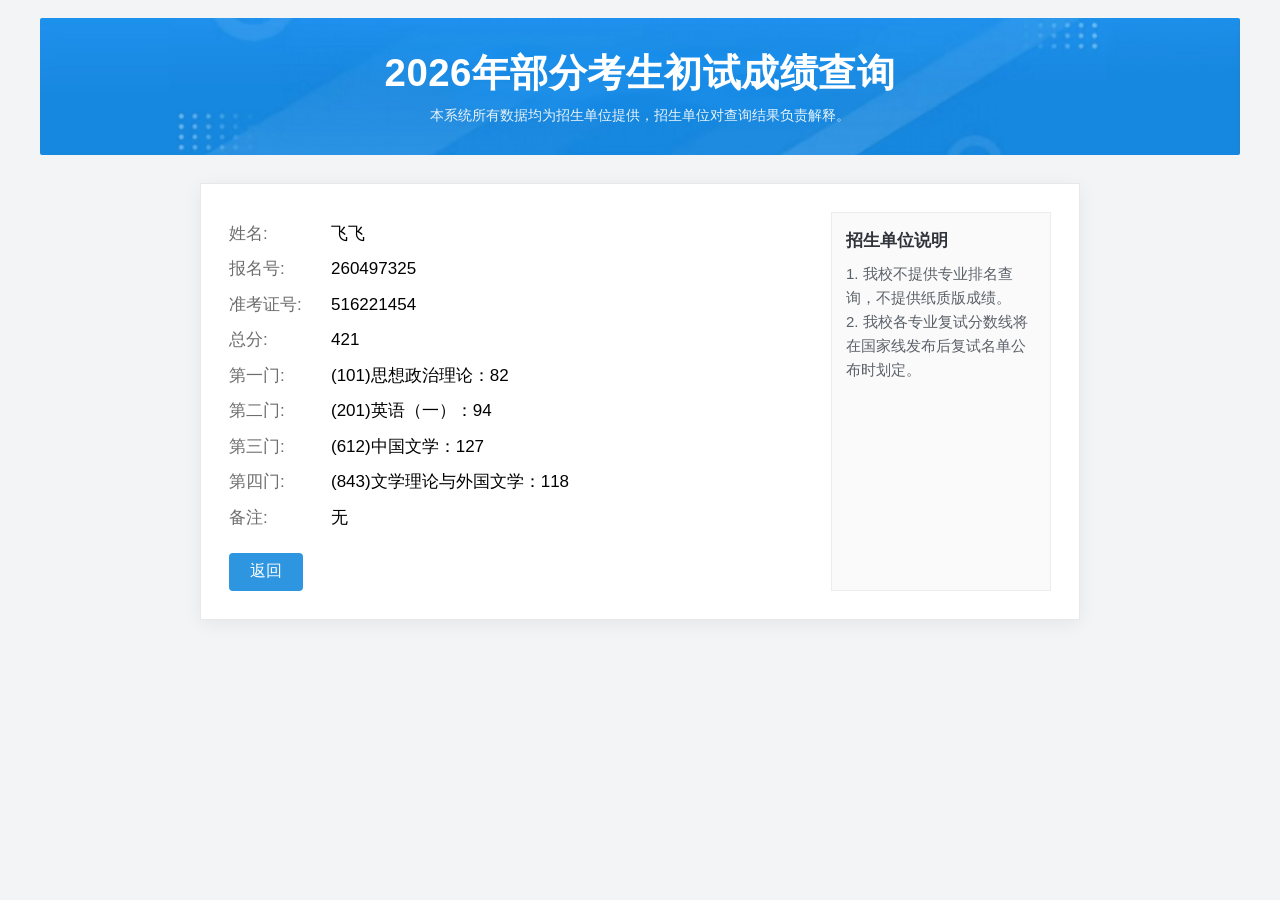
==== score-query.html @ 717235b0 "模仿图片" ====
<!doctype html>
<html lang="zh-CN">
<head>
  <meta charset="UTF-8" />
  <meta name="viewport" content="width=device-width, initial-scale=1.0" />
  <title>成绩查询结果</title>
  <style>
    :root {
      --bg: #f3f4f6;
      --card: #ffffff;
      --line: #e4e4e7;
      --text: #1f2937;
      --muted: #6b7280;
      --blue: #2b98e8;
      --blue-dark: #1f84d1;
      --warn-bg: #f4efdf;
      --warn-text: #666;
      --button: #2e95e0;
      --radius: 4px;
      --shadow: 0 4px 18px rgba(0, 0, 0, 0.06);
      --font-main: "PingFang SC", "Microsoft YaHei", "Noto Sans SC", sans-serif;
    }

    * {
      box-sizing: border-box;
    }

    html,
    body {
      margin: 0;
      padding: 0;
      min-height: 100%;
      background: var(--bg);
      color: var(--text);
      font-family: var(--font-main);
    }

    .page {
      width: min(1200px, 100% - 24px);
      margin: 18px auto 36px;
    }

    .blue-banner {
      position: relative;
      background: #2f95de url("pic/01.png") center center / cover no-repeat;
      color: #fff;
      border-radius: 2px;
      overflow: hidden;
      padding: 30px 24px;
      text-align: center;
    }

    .blue-banner::before,
    .blue-banner::after {
      content: "";
      display: none;
      position: absolute;
      border-radius: 999px;
      pointer-events: none;
      opacity: 0.15;
      border: 2px solid #fff;
    }

    .blue-banner::before {
      width: 150px;
      height: 150px;
      left: -40px;
      top: -70px;
    }

    .blue-banner::after {
      width: 200px;
      height: 200px;
      right: -90px;
      bottom: -120px;
    }

    .title {
      margin: 0;
      font-size: clamp(28px, 3vw, 44px);
      font-weight: 700;
      letter-spacing: 0.5px;
    }

    .subtitle {
      margin: 8px 0 0;
      font-size: 14px;
      opacity: 0.9;
    }

    .desktop-shell {
      margin: 28px auto 0;
      width: min(880px, 100%);
      background: var(--card);
      border: 1px solid #e8e8e8;
      box-shadow: var(--shadow);
      padding: 28px;
    }

    .desktop-grid {
      display: grid;
      grid-template-columns: 1fr 220px;
      gap: 24px;
    }

    .desktop-note {
      border: 1px solid #ececec;
      background: #fafafa;
      padding: 14px;
      font-size: 15px;
      color: #5b6169;
      line-height: 1.6;
    }

    .desktop-note strong {
      display: block;
      color: #30343a;
      margin-bottom: 8px;
      font-size: 17px;
    }

    .rows {
      margin-top: 4px;
    }

    .row {
      display: grid;
      grid-template-columns: 92px 1fr;
      gap: 10px;
      align-items: start;
      font-size: 17px;
      line-height: 1.85;
      color: #6d6d6d;
      padding: 2px 0;
    }

    .row-label {
      color: #6d6d6d;
    }

    .row-value {
      color: #000;
      word-break: break-all;
    }

    .btn-line {
      margin-top: 18px;
    }

    .btn {
      border: none;
      cursor: pointer;
      background: var(--button);
      color: #fff;
      border-radius: var(--radius);
      padding: 0 18px;
      min-width: 74px;
      height: 38px;
      font-size: 16px;
    }

    .btn:hover {
      background: #2086cf;
    }

    .mobile-topbar {
      display: none;
      background: #fff;
      border-bottom: 1px solid #e6e6e6;
      height: 58px;
      align-items: center;
      justify-content: space-between;
      padding: 0 16px;
      margin: 0 -12px;
    }

    .mobile-brand {
      display: flex;
      align-items: center;
      gap: 8px;
      font-size: 36px;
      font-weight: 600;
      color: #3f3f46;
    }

    .mobile-brand::before {
      content: "🎓";
      font-size: 32px;
    }

    .mobile-icons {
      color: #444;
      font-size: 28px;
      letter-spacing: 6px;
      user-select: none;
    }

    .mobile-panel {
      display: none;
      margin-top: 0;
      background: #fff;
    }

    .mobile-title {
      background: #2f95de;
      color: #fff;
      text-align: center;
      font-size: 36px;
      font-weight: 500;
      line-height: 1.4;
      padding: 14px 10px;
    }

    .mobile-notice {
      background: var(--warn-bg);
      padding: 14px 16px;
      color: var(--warn-text);
      font-size: 20px;
      line-height: 1.7;
      border-bottom: 1px solid #ebebeb;
    }

    .mobile-table {
      border-top: 1px solid var(--line);
      border-bottom: 1px solid var(--line);
      background: #fff;
    }

    .mobile-tr {
      display: grid;
      grid-template-columns: 120px 1fr;
      min-height: 66px;
      border-bottom: 1px solid var(--line);
      align-items: center;
      font-size: 20px;
    }

    .mobile-tr:last-child {
      border-bottom: none;
    }

    .mobile-th,
    .mobile-td {
      padding: 12px 14px;
    }

    .mobile-th {
      color: #333;
      border-right: 1px solid var(--line);
    }

    .mobile-td {
      color: #555;
      word-break: break-all;
    }

    .mobile-footer {
      padding: 18px 14px 24px;
      color: #9ca3af;
      font-size: 18px;
      line-height: 1.6;
      background: #fff;
    }

    .mobile-btn-wrap {
      padding: 0 14px 20px;
      background: #fff;
    }

    .mobile-btn {
      width: 100%;
      height: 52px;
      border-radius: 4px;
      font-size: 16px;
    }

    .admin-fab {
      position: fixed;
      right: 18px;
      bottom: 18px;
      width: 50px;
      height: 50px;
      border-radius: 999px;
      border: none;
      background: #111827;
      color: #fff;
      font-size: 22px;
      cursor: pointer;
      box-shadow: 0 6px 16px rgba(0, 0, 0, 0.26);
      z-index: 1001;
      display: none;
    }

    .admin-drawer {
      position: fixed;
      right: 18px;
      bottom: 78px;
      width: min(430px, calc(100vw - 24px));
      max-height: 78vh;
      overflow: auto;
      background: #fff;
      border: 1px solid #e5e7eb;
      border-radius: 8px;
      box-shadow: 0 14px 34px rgba(0, 0, 0, 0.2);
      padding: 14px;
      z-index: 1002;
      display: none;
    }

    .admin-title {
      font-weight: 700;
      margin: 0 0 8px;
      font-size: 16px;
    }

    .admin-tip {
      margin: 0 0 12px;
      color: #6b7280;
      font-size: 12px;
      line-height: 1.5;
    }

    .admin-grid {
      display: grid;
      grid-template-columns: 1fr 1fr;
      gap: 10px;
    }

    .admin-field {
      display: flex;
      flex-direction: column;
      gap: 5px;
      min-width: 0;
    }

    .admin-field.wide {
      grid-column: 1 / -1;
    }

    .admin-label {
      font-size: 12px;
      color: #374151;
    }

    .admin-input,
    .admin-textarea {
      width: 100%;
      border: 1px solid #d1d5db;
      border-radius: 6px;
      padding: 8px;
      font-size: 13px;
      font-family: var(--font-main);
      color: #111827;
      background: #fff;
    }

    .admin-textarea {
      resize: vertical;
      min-height: 80px;
    }

    .admin-actions {
      display: grid;
      grid-template-columns: 1fr 1fr;
      gap: 8px;
      margin-top: 12px;
    }

    .admin-btn {
      border: none;
      border-radius: 6px;
      height: 34px;
      font-size: 13px;
      cursor: pointer;
      color: #fff;
    }

    .admin-btn.primary {
      background: #2563eb;
    }

    .admin-btn.warn {
      background: #dc2626;
    }

    .admin-btn.secondary {
      background: #4b5563;
      grid-column: 1 / -1;
    }

    .desktop-view {
      display: block;
    }

    .mobile-view {
      display: none;
    }

    @media (max-width: 768px) {
      .page {
        margin: 0 auto 28px;
        width: 100%;
      }

      .desktop-view {
        display: none;
      }

      .mobile-view {
        display: block;
      }

      .mobile-topbar,
      .mobile-panel {
        display: block;
      }

      .mobile-topbar {
        display: flex;
      }

      .admin-drawer {
        right: 12px;
        bottom: 74px;
      }
    }
  </style>
</head>
<body>
  <main class="page">
    <section class="desktop-view">
      <header class="blue-banner">
        <h1 class="title" data-field="title">2026年部分考生初试成绩查询</h1>
        <p class="subtitle" data-field="subtitle">本系统所有数据均为招生单位提供，招生单位对查询结果负责解释。</p>
      </header>

      <div class="desktop-shell">
        <div class="desktop-grid">
          <div>
            <div class="rows">
              <div class="row"><span class="row-label">姓名:</span><span class="row-value" data-field="name">飞飞</span></div>
              <div class="row"><span class="row-label">报名号:</span><span class="row-value" data-field="regNo">260497325</span></div>
              <div class="row"><span class="row-label">准考证号:</span><span class="row-value" data-field="examNo">516221454</span></div>
              <div class="row"><span class="row-label">总分:</span><span class="row-value" data-field="total">421</span></div>
              <div class="row"><span class="row-label">第一门:</span><span class="row-value" data-field="subject1">(101)思想政治理论：82</span></div>
              <div class="row"><span class="row-label">第二门:</span><span class="row-value" data-field="subject2">(201)英语（一）：94</span></div>
              <div class="row"><span class="row-label">第三门:</span><span class="row-value" data-field="subject3">(612)中国文学：127</span></div>
              <div class="row"><span class="row-label">第四门:</span><span class="row-value" data-field="subject4">(843)文学理论与外国文学：118</span></div>
              <div class="row"><span class="row-label">备注:</span><span class="row-value" data-field="remark">无</span></div>
            </div>

            <div class="btn-line">
              <button class="btn" type="button" data-field="backText" onclick="history.back()">返回</button>
            </div>
          </div>

          <aside class="desktop-note">
            <strong data-field="noticeTitle">招生单位说明</strong>
            <div data-field="notice1">本校不发放初试书面成绩单，考生如需初试成绩证明，可自行保存电子成绩。</div>
            <div data-field="notice2">复试分数线将在国家线发布后及招生单位复试名单公布时另行通知。</div>
          </aside>
        </div>
      </div>
    </section>

    <section class="mobile-view">
      <div class="mobile-topbar">
        <div class="mobile-brand">研招网</div>
        <div class="mobile-icons">◌ ☰</div>
      </div>
      <div class="mobile-panel">
        <div class="mobile-title" data-field="title">2026年部分考生初试成绩查询</div>
        <div class="mobile-notice">
          <div><strong data-field="noticeTitle">招生单位说明：</strong></div>
          <div data-field="notice1">1. 我校不提供专业排名查询，不提供纸质版成绩</div>
          <div data-field="notice2">2. 我校各专业复试分数线将在国家线发布后复试名单公布时划定</div>
        </div>

        <div class="mobile-table">
          <div class="mobile-tr"><div class="mobile-th">姓名</div><div class="mobile-td" data-field="name">飞飞</div></div>
          <div class="mobile-tr"><div class="mobile-th">报名号</div><div class="mobile-td" data-field="regNo">260497325</div></div>
          <div class="mobile-tr"><div class="mobile-th">准考证号</div><div class="mobile-td" data-field="examNo">516221454</div></div>
          <div class="mobile-tr"><div class="mobile-th">总分</div><div class="mobile-td" data-field="total">421</div></div>
          <div class="mobile-tr"><div class="mobile-th">第一门</div><div class="mobile-td" data-field="subject1">(101)思想政治理论：82</div></div>
          <div class="mobile-tr"><div class="mobile-th">第二门</div><div class="mobile-td" data-field="subject2">(201)英语（一）：94</div></div>
          <div class="mobile-tr"><div class="mobile-th">第三门</div><div class="mobile-td" data-field="subject3">(612)中国文学：127</div></div>
          <div class="mobile-tr"><div class="mobile-th">第四门</div><div class="mobile-td" data-field="subject4">(843)文学理论与外国文学：118</div></div>
          <div class="mobile-tr"><div class="mobile-th">备注</div><div class="mobile-td" data-field="remark">无</div></div>
        </div>

        <div class="mobile-footer" data-field="footerTip">本系统所有数据均为招生单位提供，招生单位对查询结果负责解释。</div>
        <div class="mobile-btn-wrap">
          <button class="btn mobile-btn" type="button" data-field="backText" onclick="history.back()">返回</button>
        </div>
      </div>
    </section>
  </main>

  <button class="admin-fab" id="adminFab" title="编辑内容">⚙</button>

  <section class="admin-drawer" id="adminDrawer">
    <h2 class="admin-title">管理员编辑</h2>
    <p class="admin-tip">地址带 <code>?admin=1</code> 可开启编辑；在 <code>localhost</code> 预览也会自动开启。保存后写入浏览器本地，刷新不丢失。</p>

    <div class="admin-grid" id="adminGrid"></div>

    <div class="admin-actions">
      <button type="button" class="admin-btn primary" id="saveBtn">保存</button>
      <button type="button" class="admin-btn warn" id="resetBtn">恢复默认</button>
      <button type="button" class="admin-btn secondary" id="closeBtn">关闭</button>
    </div>
  </section>

  <script>
    (function () {
      var STORAGE_KEY = "score_query_custom_v1";
      var schema = [
        ["title", "标题"],
        ["subtitle", "副标题"],
        ["noticeTitle", "说明标题"],
        ["notice1", "说明1", "textarea"],
        ["notice2", "说明2", "textarea"],
        ["name", "姓名"],
        ["regNo", "报名号"],
        ["examNo", "准考证号"],
        ["total", "总分"],
        ["subject1", "第一门", "textarea"],
        ["subject2", "第二门", "textarea"],
        ["subject3", "第三门", "textarea"],
        ["subject4", "第四门", "textarea"],
        ["remark", "备注"],
        ["footerTip", "底部提示", "textarea"],
        ["backText", "按钮文字"]
      ];

      var defaults = {
        title: "2026年部分考生初试成绩查询",
        subtitle: "本系统所有数据均为招生单位提供，招生单位对查询结果负责解释。",
        noticeTitle: "招生单位说明",
        notice1: "1. 我校不提供专业排名查询，不提供纸质版成绩。",
        notice2: "2. 我校各专业复试分数线将在国家线发布后复试名单公布时划定。",
        name: "飞飞",
        regNo: "260497325",
        examNo: "516221454",
        total: "421",
        subject1: "(101)思想政治理论：82",
        subject2: "(201)英语（一）：94",
        subject3: "(612)中国文学：127",
        subject4: "(843)文学理论与外国文学：118",
        remark: "无",
        footerTip: "本系统所有数据均为招生单位提供，招生单位对查询结果负责解释。",
        backText: "返回"
      };

      function mergeData() {
        var raw = localStorage.getItem(STORAGE_KEY);
        if (!raw) return Object.assign({}, defaults);
        try {
          var parsed = JSON.parse(raw);
          return Object.assign({}, defaults, parsed || {});
        } catch (e) {
          return Object.assign({}, defaults);
        }
      }

      function render(data) {
        Object.keys(defaults).forEach(function (key) {
          var nodes = document.querySelectorAll('[data-field="' + key + '"]');
          nodes.forEach(function (node) {
            node.textContent = data[key] || "";
          });

          var input = document.querySelector('[data-input="' + key + '"]');
          if (input) {
            input.value = data[key] || "";
          }
        });
      }

      function buildEditor() {
        var grid = document.getElementById("adminGrid");
        schema.forEach(function (item) {
          var key = item[0];
          var label = item[1];
          var type = item[2] || "input";

          var field = document.createElement("label");
          field.className = "admin-field" + (type === "textarea" ? " wide" : "");

          var title = document.createElement("span");
          title.className = "admin-label";
          title.textContent = label;

          var control = document.createElement(type === "textarea" ? "textarea" : "input");
          control.className = type === "textarea" ? "admin-textarea" : "admin-input";
          control.setAttribute("data-input", key);
          if (type !== "textarea") {
            control.type = "text";
          }

          field.appendChild(title);
          field.appendChild(control);
          grid.appendChild(field);
        });
      }

      function save() {
        var next = {};
        schema.forEach(function (item) {
          var key = item[0];
          var input = document.querySelector('[data-input="' + key + '"]');
          next[key] = input ? input.value.trim() : "";
        });
        localStorage.setItem(STORAGE_KEY, JSON.stringify(next));
        render(Object.assign({}, defaults, next));
      }

      function reset() {
        localStorage.removeItem(STORAGE_KEY);
        render(defaults);
      }

      buildEditor();
      render(mergeData());

      function detectAdminMode() {
        var params = new URLSearchParams(location.search);
        var queryAdmin = params.get("admin") === "1";
        var hashAdmin = (location.hash || "").indexOf("admin=1") !== -1;
        var host = location.hostname;
        var localPreview = host === "localhost" || host === "127.0.0.1" || host === "";
        return {
          enabled: queryAdmin || hashAdmin || localPreview,
          queryAdmin: queryAdmin
        };
      }

      var adminMode = detectAdminMode();
      var isAdmin = adminMode.enabled;
      var fab = document.getElementById("adminFab");
      var drawer = document.getElementById("adminDrawer");

      if (isAdmin) {
        fab.style.display = "block";
        if (adminMode.queryAdmin) {
          drawer.style.display = "block";
        }
      }

      fab.addEventListener("click", function () {
        drawer.style.display = drawer.style.display === "block" ? "none" : "block";
      });

      document.getElementById("closeBtn").addEventListener("click", function () {
        drawer.style.display = "none";
      });

      document.getElementById("saveBtn").addEventListener("click", function () {
        save();
      });

      document.getElementById("resetBtn").addEventListener("click", function () {
        reset();
      });
    })();
  </script>
</body>
</html>
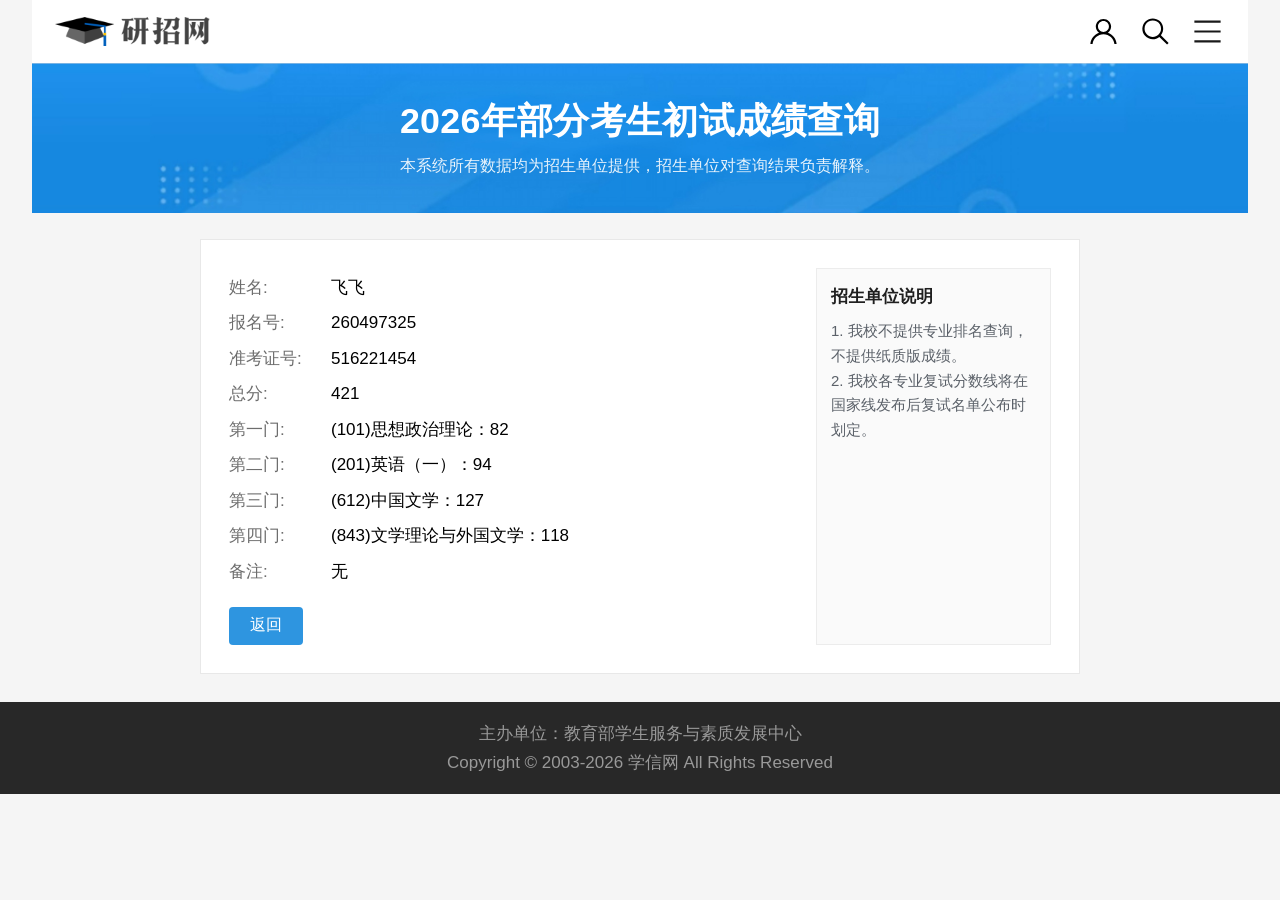
==== commit 5a044100: "footer不贴底" ====
--- a/score-query.html
+++ b/score-query.html
@@ -6,18 +6,13 @@
   <title>成绩查询结果</title>
   <style>
     :root {
-      --bg: #f3f4f6;
+      --bg: #f5f5f5;
       --card: #ffffff;
       --line: #e4e4e7;
       --text: #1f2937;
-      --muted: #6b7280;
-      --blue: #2b98e8;
-      --blue-dark: #1f84d1;
       --warn-bg: #f4efdf;
       --warn-text: #666;
       --button: #2e95e0;
-      --radius: 4px;
-      --shadow: 0 4px 18px rgba(0, 0, 0, 0.06);
       --font-main: "PingFang SC", "Microsoft YaHei", "Noto Sans SC", sans-serif;
     }
 
@@ -36,91 +31,122 @@
     }
 
     .page {
-      width: min(1200px, 100% - 24px);
-      margin: 18px auto 36px;
+      width: 100%;
+      margin: 0 auto;
+    }
+
+    .wap-nav-bar {
+      position: relative;
+      z-index: 1;
+      height: 63px;
+      display: flex;
+      align-items: center;
+      background: #fff;
+    }
+
+    .wap-nav-bar-border:after {
+      position: absolute;
+      box-sizing: border-box;
+      content: " ";
+      pointer-events: none;
+      top: -50%;
+      right: -50%;
+      bottom: -50%;
+      left: -50%;
+      border-bottom: 1px solid #d5d7db;
+      transform: scale(.5);
+    }
+
+    .wap-nav-bar .wap-nav-bar__left {
+      position: absolute;
+      left: 0;
+      display: flex;
+      align-items: center;
+      padding: 0 23px;
+    }
+
+    .wap-nav-bar .logo {
+      display: block;
+      width: 155px;
+      max-width: 100%;
+    }
+
+    .wap-nav-bar .wap-nav-bar__right {
+      position: absolute;
+      right: 0;
+      display: flex;
+      align-items: center;
+      padding: 0 23px;
+      line-height: 1;
+    }
+
+    .nav-search {
+      display: flex;
+      align-items: center;
+    }
+
+    .nav-search span + span {
+      margin-left: 17px;
+    }
+
+    .nav-search img {
+      display: block;
+      width: 35px;
+    }
+
+    .desktop-view {
+      display: block;
+      padding: 0 32px;
+    }
+
+    .desktop-view .wap-nav-bar {
+      max-width: 1400px;
+      margin: 0 auto;
+    }
+
+    .desktop-header {
+      max-width: 1400px;
+      margin: 0 auto;
     }
 
     .blue-banner {
       position: relative;
       background: #2f95de url("pic/01.png") center center / cover no-repeat;
       color: #fff;
-      border-radius: 2px;
       overflow: hidden;
-      padding: 30px 24px;
+      padding: 34px 24px 36px;
       text-align: center;
-    }
-
-    .blue-banner::before,
-    .blue-banner::after {
-      content: "";
-      display: none;
-      position: absolute;
-      border-radius: 999px;
-      pointer-events: none;
-      opacity: 0.15;
-      border: 2px solid #fff;
-    }
-
-    .blue-banner::before {
-      width: 150px;
-      height: 150px;
-      left: -40px;
-      top: -70px;
-    }
-
-    .blue-banner::after {
-      width: 200px;
-      height: 200px;
-      right: -90px;
-      bottom: -120px;
     }
 
     .title {
       margin: 0;
-      font-size: clamp(28px, 3vw, 44px);
+      font-size: clamp(34px, 2.8vw, 52px);
       font-weight: 700;
-      letter-spacing: 0.5px;
+      letter-spacing: 0.3px;
     }
 
     .subtitle {
-      margin: 8px 0 0;
-      font-size: 14px;
+      margin: 10px 0 0;
+      font-size: 16px;
       opacity: 0.9;
     }
 
     .desktop-shell {
-      margin: 28px auto 0;
+      margin: 26px auto 0;
       width: min(880px, 100%);
       background: var(--card);
       border: 1px solid #e8e8e8;
-      box-shadow: var(--shadow);
       padding: 28px;
     }
 
     .desktop-grid {
       display: grid;
-      grid-template-columns: 1fr 220px;
-      gap: 24px;
-    }
-
-    .desktop-note {
-      border: 1px solid #ececec;
-      background: #fafafa;
-      padding: 14px;
-      font-size: 15px;
-      color: #5b6169;
-      line-height: 1.6;
-    }
-
-    .desktop-note strong {
-      display: block;
-      color: #30343a;
-      margin-bottom: 8px;
-      font-size: 17px;
+      grid-template-columns: 1fr 235px;
+      gap: 26px;
     }
 
     .rows {
-      margin-top: 4px;
+      margin-top: 2px;
     }
 
     .row {
@@ -143,6 +169,22 @@
       word-break: break-all;
     }
 
+    .desktop-note {
+      border: 1px solid #ececec;
+      background: #fafafa;
+      padding: 14px;
+      font-size: 15px;
+      line-height: 1.65;
+      color: #5b6169;
+    }
+
+    .desktop-note strong {
+      display: block;
+      margin-bottom: 8px;
+      font-size: 17px;
+      color: #1f1f1f;
+    }
+
     .btn-line {
       margin-top: 18px;
     }
@@ -152,7 +194,7 @@
       cursor: pointer;
       background: var(--button);
       color: #fff;
-      border-radius: var(--radius);
+      border-radius: 4px;
       padding: 0 18px;
       min-width: 74px;
       height: 38px;
@@ -163,41 +205,11 @@
       background: #2086cf;
     }
 
-    .mobile-topbar {
+    .mobile-view {
       display: none;
-      background: #fff;
-      border-bottom: 1px solid #e6e6e6;
-      height: 58px;
-      align-items: center;
-      justify-content: space-between;
-      padding: 0 16px;
-      margin: 0 -12px;
-    }
-
-    .mobile-brand {
-      display: flex;
-      align-items: center;
-      gap: 8px;
-      font-size: 36px;
-      font-weight: 600;
-      color: #3f3f46;
-    }
-
-    .mobile-brand::before {
-      content: "🎓";
-      font-size: 32px;
-    }
-
-    .mobile-icons {
-      color: #444;
-      font-size: 28px;
-      letter-spacing: 6px;
-      user-select: none;
     }
 
     .mobile-panel {
-      display: none;
-      margin-top: 0;
       background: #fff;
     }
 
@@ -272,6 +284,28 @@
       height: 52px;
       border-radius: 4px;
       font-size: 16px;
+    }
+
+    .wap-footer {
+      line-height: normal;
+      color: #999;
+      background: #282828;
+      font-size: 17px;
+    }
+
+    .wap-footer a {
+      text-decoration: none;
+      color: #999;
+    }
+
+    .wap-footer-second {
+      line-height: 29px;
+      padding: 17px;
+      text-align: center;
+    }
+
+    .desktop-view .wap-footer {
+      margin: 28px -32px 0;
     }
 
     .admin-fab {
@@ -388,20 +422,7 @@
       grid-column: 1 / -1;
     }
 
-    .desktop-view {
-      display: block;
-    }
-
-    .mobile-view {
-      display: none;
-    }
-
     @media (max-width: 768px) {
-      .page {
-        margin: 0 auto 28px;
-        width: 100%;
-      }
-
       .desktop-view {
         display: none;
       }
@@ -410,13 +431,25 @@
         display: block;
       }
 
-      .mobile-topbar,
-      .mobile-panel {
-        display: block;
-      }
-
-      .mobile-topbar {
-        display: flex;
+      .wap-nav-bar {
+        height: 58px;
+      }
+
+      .wap-nav-bar .wap-nav-bar__left,
+      .wap-nav-bar .wap-nav-bar__right {
+        padding: 0 16px;
+      }
+
+      .wap-nav-bar .logo {
+        width: 142px;
+      }
+
+      .nav-search span + span {
+        margin-left: 12px;
+      }
+
+      .nav-search img {
+        width: 22px;
       }
 
       .admin-drawer {
@@ -429,10 +462,25 @@
 <body>
   <main class="page">
     <section class="desktop-view">
-      <header class="blue-banner">
-        <h1 class="title" data-field="title">2026年部分考生初试成绩查询</h1>
-        <p class="subtitle" data-field="subtitle">本系统所有数据均为招生单位提供，招生单位对查询结果负责解释。</p>
-      </header>
+      <div class="wap-nav-bar wap-nav-bar-border">
+        <div class="wap-nav-bar__left">
+          <img src="origin/全国硕士研究生招生考试部分考生初试成绩查询系统_files/logo.png" alt="研招网" class="logo" />
+        </div>
+        <div class="wap-nav-bar__right">
+          <div class="nav-search">
+            <span><img src="origin/全国硕士研究生招生考试部分考生初试成绩查询系统_files/nav-user.svg" alt="用户" /></span>
+            <span><img src="origin/全国硕士研究生招生考试部分考生初试成绩查询系统_files/icon-search-wap.svg" alt="搜索" /></span>
+            <span><img src="origin/全国硕士研究生招生考试部分考生初试成绩查询系统_files/nav-menu.svg" alt="菜单" /></span>
+          </div>
+        </div>
+      </div>
+
+      <div class="desktop-header">
+        <header class="blue-banner">
+          <h1 class="title" data-field="title">2026年部分考生初试成绩查询</h1>
+          <p class="subtitle" data-field="subtitle">本系统所有数据均为招生单位提供，招生单位对查询结果负责解释。</p>
+        </header>
+      </div>
 
       <div class="desktop-shell">
         <div class="desktop-grid">
@@ -461,13 +509,29 @@
           </aside>
         </div>
       </div>
+
+      <div class="wap-footer">
+        <div class="wap-footer-second">
+          主办单位：<a href="https://chesicc.chsi.com.cn/">教育部学生服务与素质发展中心</a> <br>
+          Copyright © 2003-<span>2026</span> <a href="https://www.chsi.com.cn/">学信网</a> All Rights Reserved
+        </div>
+      </div>
     </section>
 
     <section class="mobile-view">
-      <div class="mobile-topbar">
-        <div class="mobile-brand">研招网</div>
-        <div class="mobile-icons">◌ ☰</div>
+      <div class="wap-nav-bar wap-nav-bar-border">
+        <div class="wap-nav-bar__left">
+          <img src="origin/全国硕士研究生招生考试部分考生初试成绩查询系统_files/logo.png" alt="研招网" class="logo" />
+        </div>
+        <div class="wap-nav-bar__right">
+          <div class="nav-search">
+            <span><img src="origin/全国硕士研究生招生考试部分考生初试成绩查询系统_files/nav-user.svg" alt="用户" /></span>
+            <span><img src="origin/全国硕士研究生招生考试部分考生初试成绩查询系统_files/icon-search-wap.svg" alt="搜索" /></span>
+            <span><img src="origin/全国硕士研究生招生考试部分考生初试成绩查询系统_files/nav-menu.svg" alt="菜单" /></span>
+          </div>
+        </div>
       </div>
+
       <div class="mobile-panel">
         <div class="mobile-title" data-field="title">2026年部分考生初试成绩查询</div>
         <div class="mobile-notice">
@@ -491,6 +555,13 @@
         <div class="mobile-footer" data-field="footerTip">本系统所有数据均为招生单位提供，招生单位对查询结果负责解释。</div>
         <div class="mobile-btn-wrap">
           <button class="btn mobile-btn" type="button" data-field="backText" onclick="history.back()">返回</button>
+        </div>
+
+        <div class="wap-footer">
+          <div class="wap-footer-second">
+            主办单位：<a href="https://chesicc.chsi.com.cn/">教育部学生服务与素质发展中心</a> <br>
+            Copyright © 2003-<span>2026</span> <a href="https://www.chsi.com.cn/">学信网</a> All Rights Reserved
+          </div>
         </div>
       </div>
     </section>
@@ -627,10 +698,8 @@
         var params = new URLSearchParams(location.search);
         var queryAdmin = params.get("admin") === "1";
         var hashAdmin = (location.hash || "").indexOf("admin=1") !== -1;
-        var host = location.hostname;
-        var localPreview = host === "localhost" || host === "127.0.0.1" || host === "";
         return {
-          enabled: queryAdmin || hashAdmin || localPreview,
+          enabled: queryAdmin || hashAdmin,
           queryAdmin: queryAdmin
         };
       }
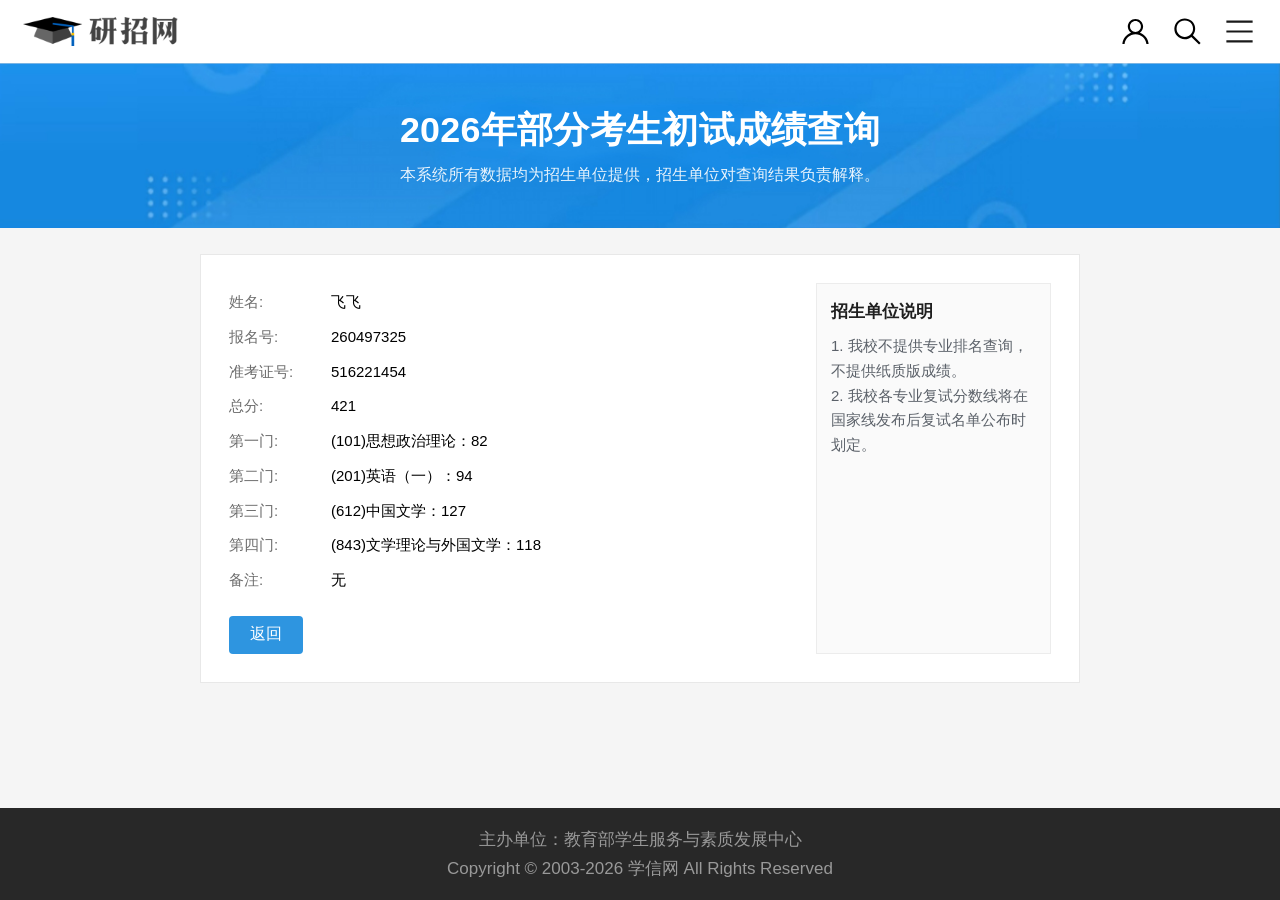
==== commit c2ee241d: "pc端初步完成" ====
--- a/score-query.html
+++ b/score-query.html
@@ -95,26 +95,35 @@
     }
 
     .desktop-view {
+      display: flex;
+      flex-direction: column;
+      min-height: 100vh;
+      padding: 0;
+    }
+
+    .desktop-main {
+      flex: 1;
       display: block;
-      padding: 0 32px;
     }
 
     .desktop-view .wap-nav-bar {
-      max-width: 1400px;
-      margin: 0 auto;
+      width: 100%;
     }
 
     .desktop-header {
-      max-width: 1400px;
-      margin: 0 auto;
+      width: 100%;
     }
 
     .blue-banner {
       position: relative;
-      background: #2f95de url("pic/01.png") center center / cover no-repeat;
+      height: 165px;
+      display: flex;
+      flex-direction: column;
+      justify-content: center;
+      background: #2f95de url("pic/01.png") center center / 100% 100% no-repeat;
       color: #fff;
       overflow: hidden;
-      padding: 34px 24px 36px;
+      padding: 0 24px;
       text-align: center;
     }
 
@@ -133,7 +142,7 @@
 
     .desktop-shell {
       margin: 26px auto 0;
-      width: min(880px, 100%);
+      width: min(880px, calc(100% - 64px));
       background: var(--card);
       border: 1px solid #e8e8e8;
       padding: 28px;
@@ -154,8 +163,8 @@
       grid-template-columns: 92px 1fr;
       gap: 10px;
       align-items: start;
-      font-size: 17px;
-      line-height: 1.85;
+      font-size: 15px;
+      line-height: 2.05;
       color: #6d6d6d;
       padding: 2px 0;
     }
@@ -244,7 +253,8 @@
       min-height: 66px;
       border-bottom: 1px solid var(--line);
       align-items: center;
-      font-size: 20px;
+      font-size: 18px;
+      line-height: 1.9;
     }
 
     .mobile-tr:last-child {
@@ -304,8 +314,13 @@
       text-align: center;
     }
 
-    .desktop-view .wap-footer {
-      margin: 28px -32px 0;
+    .desktop-footer {
+      margin-top: 28px;
+    }
+
+    .mobile-main {
+      flex: 1;
+      display: block;
     }
 
     .admin-fab {
@@ -428,7 +443,9 @@
       }
 
       .mobile-view {
-        display: block;
+        display: flex;
+        flex-direction: column;
+        min-height: 100vh;
       }
 
       .wap-nav-bar {
@@ -462,55 +479,57 @@
 <body>
   <main class="page">
     <section class="desktop-view">
-      <div class="wap-nav-bar wap-nav-bar-border">
-        <div class="wap-nav-bar__left">
-          <img src="origin/全国硕士研究生招生考试部分考生初试成绩查询系统_files/logo.png" alt="研招网" class="logo" />
+      <div class="desktop-main">
+        <div class="wap-nav-bar wap-nav-bar-border">
+          <div class="wap-nav-bar__left">
+            <img src="origin/全国硕士研究生招生考试部分考生初试成绩查询系统_files/logo.png" alt="研招网" class="logo" />
+          </div>
+          <div class="wap-nav-bar__right">
+            <div class="nav-search">
+              <span><img src="origin/全国硕士研究生招生考试部分考生初试成绩查询系统_files/nav-user.svg" alt="用户" /></span>
+              <span><img src="origin/全国硕士研究生招生考试部分考生初试成绩查询系统_files/icon-search-wap.svg" alt="搜索" /></span>
+              <span><img src="origin/全国硕士研究生招生考试部分考生初试成绩查询系统_files/nav-menu.svg" alt="菜单" /></span>
+            </div>
+          </div>
         </div>
-        <div class="wap-nav-bar__right">
-          <div class="nav-search">
-            <span><img src="origin/全国硕士研究生招生考试部分考生初试成绩查询系统_files/nav-user.svg" alt="用户" /></span>
-            <span><img src="origin/全国硕士研究生招生考试部分考生初试成绩查询系统_files/icon-search-wap.svg" alt="搜索" /></span>
-            <span><img src="origin/全国硕士研究生招生考试部分考生初试成绩查询系统_files/nav-menu.svg" alt="菜单" /></span>
+
+        <div class="desktop-header">
+          <header class="blue-banner">
+            <h1 class="title" data-field="title">2026年部分考生初试成绩查询</h1>
+            <p class="subtitle" data-field="subtitle">本系统所有数据均为招生单位提供，招生单位对查询结果负责解释。</p>
+          </header>
+        </div>
+
+        <div class="desktop-shell">
+          <div class="desktop-grid">
+            <div>
+              <div class="rows">
+                <div class="row"><span class="row-label">姓名:</span><span class="row-value" data-field="name">飞飞</span></div>
+                <div class="row"><span class="row-label">报名号:</span><span class="row-value" data-field="regNo">260497325</span></div>
+                <div class="row"><span class="row-label">准考证号:</span><span class="row-value" data-field="examNo">516221454</span></div>
+                <div class="row"><span class="row-label">总分:</span><span class="row-value" data-field="total">421</span></div>
+                <div class="row"><span class="row-label">第一门:</span><span class="row-value" data-field="subject1">(101)思想政治理论：82</span></div>
+                <div class="row"><span class="row-label">第二门:</span><span class="row-value" data-field="subject2">(201)英语（一）：94</span></div>
+                <div class="row"><span class="row-label">第三门:</span><span class="row-value" data-field="subject3">(612)中国文学：127</span></div>
+                <div class="row"><span class="row-label">第四门:</span><span class="row-value" data-field="subject4">(843)文学理论与外国文学：118</span></div>
+                <div class="row"><span class="row-label">备注:</span><span class="row-value" data-field="remark">无</span></div>
+              </div>
+
+              <div class="btn-line">
+                <button class="btn" type="button" data-field="backText" onclick="history.back()">返回</button>
+              </div>
+            </div>
+
+            <aside class="desktop-note">
+              <strong data-field="noticeTitle">招生单位说明</strong>
+              <div data-field="notice1">本校不发放初试书面成绩单，考生如需初试成绩证明，可自行保存电子成绩。</div>
+              <div data-field="notice2">复试分数线将在国家线发布后及招生单位复试名单公布时另行通知。</div>
+            </aside>
           </div>
         </div>
       </div>
 
-      <div class="desktop-header">
-        <header class="blue-banner">
-          <h1 class="title" data-field="title">2026年部分考生初试成绩查询</h1>
-          <p class="subtitle" data-field="subtitle">本系统所有数据均为招生单位提供，招生单位对查询结果负责解释。</p>
-        </header>
-      </div>
-
-      <div class="desktop-shell">
-        <div class="desktop-grid">
-          <div>
-            <div class="rows">
-              <div class="row"><span class="row-label">姓名:</span><span class="row-value" data-field="name">飞飞</span></div>
-              <div class="row"><span class="row-label">报名号:</span><span class="row-value" data-field="regNo">260497325</span></div>
-              <div class="row"><span class="row-label">准考证号:</span><span class="row-value" data-field="examNo">516221454</span></div>
-              <div class="row"><span class="row-label">总分:</span><span class="row-value" data-field="total">421</span></div>
-              <div class="row"><span class="row-label">第一门:</span><span class="row-value" data-field="subject1">(101)思想政治理论：82</span></div>
-              <div class="row"><span class="row-label">第二门:</span><span class="row-value" data-field="subject2">(201)英语（一）：94</span></div>
-              <div class="row"><span class="row-label">第三门:</span><span class="row-value" data-field="subject3">(612)中国文学：127</span></div>
-              <div class="row"><span class="row-label">第四门:</span><span class="row-value" data-field="subject4">(843)文学理论与外国文学：118</span></div>
-              <div class="row"><span class="row-label">备注:</span><span class="row-value" data-field="remark">无</span></div>
-            </div>
-
-            <div class="btn-line">
-              <button class="btn" type="button" data-field="backText" onclick="history.back()">返回</button>
-            </div>
-          </div>
-
-          <aside class="desktop-note">
-            <strong data-field="noticeTitle">招生单位说明</strong>
-            <div data-field="notice1">本校不发放初试书面成绩单，考生如需初试成绩证明，可自行保存电子成绩。</div>
-            <div data-field="notice2">复试分数线将在国家线发布后及招生单位复试名单公布时另行通知。</div>
-          </aside>
-        </div>
-      </div>
-
-      <div class="wap-footer">
+      <div class="wap-footer desktop-footer">
         <div class="wap-footer-second">
           主办单位：<a href="https://chesicc.chsi.com.cn/">教育部学生服务与素质发展中心</a> <br>
           Copyright © 2003-<span>2026</span> <a href="https://www.chsi.com.cn/">学信网</a> All Rights Reserved
@@ -519,49 +538,51 @@
     </section>
 
     <section class="mobile-view">
-      <div class="wap-nav-bar wap-nav-bar-border">
-        <div class="wap-nav-bar__left">
-          <img src="origin/全国硕士研究生招生考试部分考生初试成绩查询系统_files/logo.png" alt="研招网" class="logo" />
+      <div class="mobile-main">
+        <div class="wap-nav-bar wap-nav-bar-border">
+          <div class="wap-nav-bar__left">
+            <img src="origin/全国硕士研究生招生考试部分考生初试成绩查询系统_files/logo.png" alt="研招网" class="logo" />
+          </div>
+          <div class="wap-nav-bar__right">
+            <div class="nav-search">
+              <span><img src="origin/全国硕士研究生招生考试部分考生初试成绩查询系统_files/nav-user.svg" alt="用户" /></span>
+              <span><img src="origin/全国硕士研究生招生考试部分考生初试成绩查询系统_files/icon-search-wap.svg" alt="搜索" /></span>
+              <span><img src="origin/全国硕士研究生招生考试部分考生初试成绩查询系统_files/nav-menu.svg" alt="菜单" /></span>
+            </div>
+          </div>
         </div>
-        <div class="wap-nav-bar__right">
-          <div class="nav-search">
-            <span><img src="origin/全国硕士研究生招生考试部分考生初试成绩查询系统_files/nav-user.svg" alt="用户" /></span>
-            <span><img src="origin/全国硕士研究生招生考试部分考生初试成绩查询系统_files/icon-search-wap.svg" alt="搜索" /></span>
-            <span><img src="origin/全国硕士研究生招生考试部分考生初试成绩查询系统_files/nav-menu.svg" alt="菜单" /></span>
+
+        <div class="mobile-panel">
+          <div class="mobile-title" data-field="title">2026年部分考生初试成绩查询</div>
+          <div class="mobile-notice">
+            <div><strong data-field="noticeTitle">招生单位说明：</strong></div>
+            <div data-field="notice1">1. 我校不提供专业排名查询，不提供纸质版成绩</div>
+            <div data-field="notice2">2. 我校各专业复试分数线将在国家线发布后复试名单公布时划定</div>
+          </div>
+
+          <div class="mobile-table">
+            <div class="mobile-tr"><div class="mobile-th">姓名</div><div class="mobile-td" data-field="name">飞飞</div></div>
+            <div class="mobile-tr"><div class="mobile-th">报名号</div><div class="mobile-td" data-field="regNo">260497325</div></div>
+            <div class="mobile-tr"><div class="mobile-th">准考证号</div><div class="mobile-td" data-field="examNo">516221454</div></div>
+            <div class="mobile-tr"><div class="mobile-th">总分</div><div class="mobile-td" data-field="total">421</div></div>
+            <div class="mobile-tr"><div class="mobile-th">第一门</div><div class="mobile-td" data-field="subject1">(101)思想政治理论：82</div></div>
+            <div class="mobile-tr"><div class="mobile-th">第二门</div><div class="mobile-td" data-field="subject2">(201)英语（一）：94</div></div>
+            <div class="mobile-tr"><div class="mobile-th">第三门</div><div class="mobile-td" data-field="subject3">(612)中国文学：127</div></div>
+            <div class="mobile-tr"><div class="mobile-th">第四门</div><div class="mobile-td" data-field="subject4">(843)文学理论与外国文学：118</div></div>
+            <div class="mobile-tr"><div class="mobile-th">备注</div><div class="mobile-td" data-field="remark">无</div></div>
+          </div>
+
+          <div class="mobile-footer" data-field="footerTip">本系统所有数据均为招生单位提供，招生单位对查询结果负责解释。</div>
+          <div class="mobile-btn-wrap">
+            <button class="btn mobile-btn" type="button" data-field="backText" onclick="history.back()">返回</button>
           </div>
         </div>
       </div>
 
-      <div class="mobile-panel">
-        <div class="mobile-title" data-field="title">2026年部分考生初试成绩查询</div>
-        <div class="mobile-notice">
-          <div><strong data-field="noticeTitle">招生单位说明：</strong></div>
-          <div data-field="notice1">1. 我校不提供专业排名查询，不提供纸质版成绩</div>
-          <div data-field="notice2">2. 我校各专业复试分数线将在国家线发布后复试名单公布时划定</div>
-        </div>
-
-        <div class="mobile-table">
-          <div class="mobile-tr"><div class="mobile-th">姓名</div><div class="mobile-td" data-field="name">飞飞</div></div>
-          <div class="mobile-tr"><div class="mobile-th">报名号</div><div class="mobile-td" data-field="regNo">260497325</div></div>
-          <div class="mobile-tr"><div class="mobile-th">准考证号</div><div class="mobile-td" data-field="examNo">516221454</div></div>
-          <div class="mobile-tr"><div class="mobile-th">总分</div><div class="mobile-td" data-field="total">421</div></div>
-          <div class="mobile-tr"><div class="mobile-th">第一门</div><div class="mobile-td" data-field="subject1">(101)思想政治理论：82</div></div>
-          <div class="mobile-tr"><div class="mobile-th">第二门</div><div class="mobile-td" data-field="subject2">(201)英语（一）：94</div></div>
-          <div class="mobile-tr"><div class="mobile-th">第三门</div><div class="mobile-td" data-field="subject3">(612)中国文学：127</div></div>
-          <div class="mobile-tr"><div class="mobile-th">第四门</div><div class="mobile-td" data-field="subject4">(843)文学理论与外国文学：118</div></div>
-          <div class="mobile-tr"><div class="mobile-th">备注</div><div class="mobile-td" data-field="remark">无</div></div>
-        </div>
-
-        <div class="mobile-footer" data-field="footerTip">本系统所有数据均为招生单位提供，招生单位对查询结果负责解释。</div>
-        <div class="mobile-btn-wrap">
-          <button class="btn mobile-btn" type="button" data-field="backText" onclick="history.back()">返回</button>
-        </div>
-
-        <div class="wap-footer">
-          <div class="wap-footer-second">
-            主办单位：<a href="https://chesicc.chsi.com.cn/">教育部学生服务与素质发展中心</a> <br>
-            Copyright © 2003-<span>2026</span> <a href="https://www.chsi.com.cn/">学信网</a> All Rights Reserved
-          </div>
+      <div class="wap-footer mobile-site-footer">
+        <div class="wap-footer-second">
+          主办单位：<a href="https://chesicc.chsi.com.cn/">教育部学生服务与素质发展中心</a> <br>
+          Copyright © 2003-<span>2026</span> <a href="https://www.chsi.com.cn/">学信网</a> All Rights Reserved
         </div>
       </div>
     </section>
@@ -589,8 +610,7 @@
         ["title", "标题"],
         ["subtitle", "副标题"],
         ["noticeTitle", "说明标题"],
-        ["notice1", "说明1", "textarea"],
-        ["notice2", "说明2", "textarea"],
+        ["noticeText", "说明内容", "textarea"],
         ["name", "姓名"],
         ["regNo", "报名号"],
         ["examNo", "准考证号"],
@@ -646,6 +666,11 @@
             input.value = data[key] || "";
           }
         });
+
+        var noticeInput = document.querySelector('[data-input="noticeText"]');
+        if (noticeInput) {
+          noticeInput.value = [data.notice1 || "", data.notice2 || ""].filter(Boolean).join("\n");
+        }
       }
 
       function buildEditor() {
@@ -680,7 +705,18 @@
         schema.forEach(function (item) {
           var key = item[0];
           var input = document.querySelector('[data-input="' + key + '"]');
-          next[key] = input ? input.value.trim() : "";
+          var value = input ? input.value.trim() : "";
+
+          if (key === "noticeText") {
+            var lines = value
+              .split(/\r?\n/)
+              .map(function (line) { return line.trim(); })
+              .filter(Boolean);
+            next.notice1 = lines[0] || "";
+            next.notice2 = lines.slice(1).join(" ") || "";
+          } else {
+            next[key] = value;
+          }
         });
         localStorage.setItem(STORAGE_KEY, JSON.stringify(next));
         render(Object.assign({}, defaults, next));
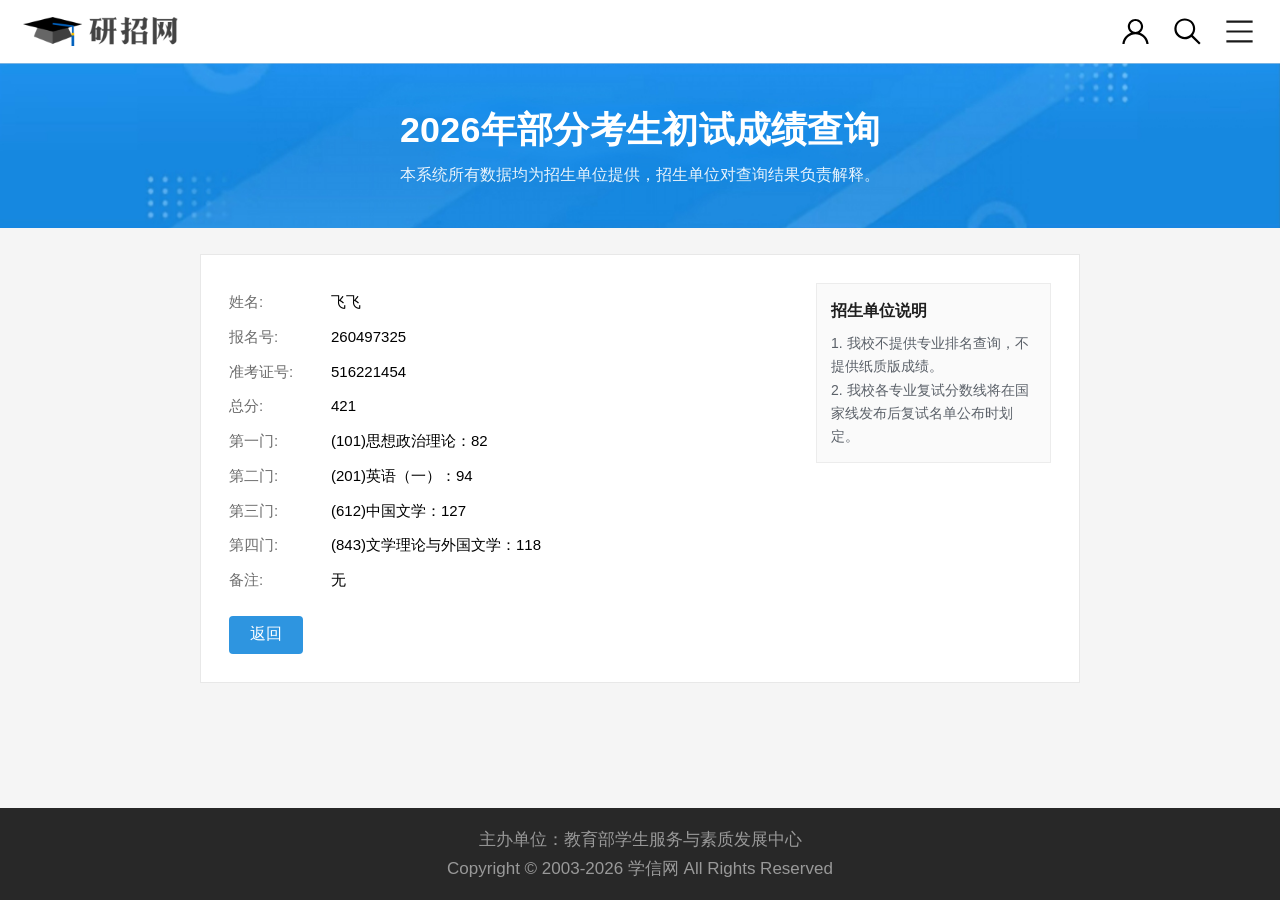
==== commit 257b1db6: "基本完成" ====
--- a/score-query.html
+++ b/score-query.html
@@ -152,6 +152,7 @@
       display: grid;
       grid-template-columns: 1fr 235px;
       gap: 26px;
+      align-items: start;
     }
 
     .rows {
@@ -182,15 +183,16 @@
       border: 1px solid #ececec;
       background: #fafafa;
       padding: 14px;
-      font-size: 15px;
+      font-size: 14px;
       line-height: 1.65;
       color: #5b6169;
+      align-self: start;
     }
 
     .desktop-note strong {
       display: block;
       margin-bottom: 8px;
-      font-size: 17px;
+      font-size: 16px;
       color: #1f1f1f;
     }
 
@@ -219,16 +221,17 @@
     }
 
     .mobile-panel {
-      background: #fff;
+      background: transparent;
     }
 
     .mobile-title {
-      background: #2f95de;
+      background: #2f95de url("pic/01.png") center center / 100% 100% no-repeat;
       color: #fff;
       text-align: center;
-      font-size: 36px;
+      font-size: clamp(16px, 5vw, 22px);
       font-weight: 500;
-      line-height: 1.4;
+      line-height: 1.3;
+      white-space: nowrap;
       padding: 14px 10px;
     }
 
@@ -236,14 +239,26 @@
       background: var(--warn-bg);
       padding: 14px 16px;
       color: var(--warn-text);
-      font-size: 20px;
+      font-size: 18px;
       line-height: 1.7;
       border-bottom: 1px solid #ebebeb;
+      margin: 0;
+    }
+
+    .mobile-score-card {
+      width: 100%;
+      margin: 12px 0 0;
+      background: #fff;
+      border-top: 1px solid #e8e8e8;
+      border-bottom: 1px solid #e8e8e8;
+      border-left: none;
+      border-right: none;
+      box-shadow: 0 4px 18px rgba(0, 0, 0, 0.06);
     }
 
     .mobile-table {
-      border-top: 1px solid var(--line);
-      border-bottom: 1px solid var(--line);
+      border-top: none;
+      border-bottom: none;
       background: #fff;
     }
 
@@ -268,7 +283,7 @@
 
     .mobile-th {
       color: #333;
-      border-right: 1px solid var(--line);
+      border-right: none;
     }
 
     .mobile-td {
@@ -279,14 +294,15 @@
     .mobile-footer {
       padding: 18px 14px 24px;
       color: #9ca3af;
-      font-size: 18px;
+      font-size: 16px;
       line-height: 1.6;
-      background: #fff;
+      white-space: pre-line;
+      background: transparent;
     }
 
     .mobile-btn-wrap {
       padding: 0 14px 20px;
-      background: #fff;
+      background: transparent;
     }
 
     .mobile-btn {
@@ -321,6 +337,8 @@
     .mobile-main {
       flex: 1;
       display: block;
+      background: #f5f5f5;
+      padding-bottom: 16px;
     }
 
     .admin-fab {
@@ -437,7 +455,7 @@
       grid-column: 1 / -1;
     }
 
-    @media (max-width: 768px) {
+    @media (max-width: 768px) and (hover: none) and (pointer: coarse) {
       .desktop-view {
         display: none;
       }
@@ -560,19 +578,22 @@
             <div data-field="notice2">2. 我校各专业复试分数线将在国家线发布后复试名单公布时划定</div>
           </div>
 
-          <div class="mobile-table">
-            <div class="mobile-tr"><div class="mobile-th">姓名</div><div class="mobile-td" data-field="name">飞飞</div></div>
-            <div class="mobile-tr"><div class="mobile-th">报名号</div><div class="mobile-td" data-field="regNo">260497325</div></div>
-            <div class="mobile-tr"><div class="mobile-th">准考证号</div><div class="mobile-td" data-field="examNo">516221454</div></div>
-            <div class="mobile-tr"><div class="mobile-th">总分</div><div class="mobile-td" data-field="total">421</div></div>
-            <div class="mobile-tr"><div class="mobile-th">第一门</div><div class="mobile-td" data-field="subject1">(101)思想政治理论：82</div></div>
-            <div class="mobile-tr"><div class="mobile-th">第二门</div><div class="mobile-td" data-field="subject2">(201)英语（一）：94</div></div>
-            <div class="mobile-tr"><div class="mobile-th">第三门</div><div class="mobile-td" data-field="subject3">(612)中国文学：127</div></div>
-            <div class="mobile-tr"><div class="mobile-th">第四门</div><div class="mobile-td" data-field="subject4">(843)文学理论与外国文学：118</div></div>
-            <div class="mobile-tr"><div class="mobile-th">备注</div><div class="mobile-td" data-field="remark">无</div></div>
+          <div class="mobile-score-card">
+            <div class="mobile-table">
+              <div class="mobile-tr"><div class="mobile-th">姓名</div><div class="mobile-td" data-field="name">飞飞</div></div>
+              <div class="mobile-tr"><div class="mobile-th">报名号</div><div class="mobile-td" data-field="regNo">260497325</div></div>
+              <div class="mobile-tr"><div class="mobile-th">准考证号</div><div class="mobile-td" data-field="examNo">516221454</div></div>
+              <div class="mobile-tr"><div class="mobile-th">总分</div><div class="mobile-td" data-field="total">421</div></div>
+              <div class="mobile-tr"><div class="mobile-th">第一门</div><div class="mobile-td" data-field="subject1">(101)思想政治理论：82</div></div>
+              <div class="mobile-tr"><div class="mobile-th">第二门</div><div class="mobile-td" data-field="subject2">(201)英语（一）：94</div></div>
+              <div class="mobile-tr"><div class="mobile-th">第三门</div><div class="mobile-td" data-field="subject3">(612)中国文学：127</div></div>
+              <div class="mobile-tr"><div class="mobile-th">第四门</div><div class="mobile-td" data-field="subject4">(843)文学理论与外国文学：118</div></div>
+              <div class="mobile-tr"><div class="mobile-th">备注</div><div class="mobile-td" data-field="remark">无</div></div>
+            </div>
           </div>
 
-          <div class="mobile-footer" data-field="footerTip">本系统所有数据均为招生单位提供，招生单位对查询结果负责解释。</div>
+          <div class="mobile-footer" data-field="footerTip">本系统所有数据均为招生单位提供，招生单位对查询结果负责解释。
+若查询的成绩为负值，表示有缺考、违纪等情况。若仍对查询结果有疑问，请咨询相应的招生单位。</div>
           <div class="mobile-btn-wrap">
             <button class="btn mobile-btn" type="button" data-field="backText" onclick="history.back()">返回</button>
           </div>
@@ -639,7 +660,7 @@
         subject3: "(612)中国文学：127",
         subject4: "(843)文学理论与外国文学：118",
         remark: "无",
-        footerTip: "本系统所有数据均为招生单位提供，招生单位对查询结果负责解释。",
+        footerTip: "本系统所有数据均为招生单位提供，招生单位对查询结果负责解释。\n若查询的成绩为负值，表示有缺考、违纪等情况。若仍对查询结果有疑问，请咨询相应的招生单位。",
         backText: "返回"
       };
 
